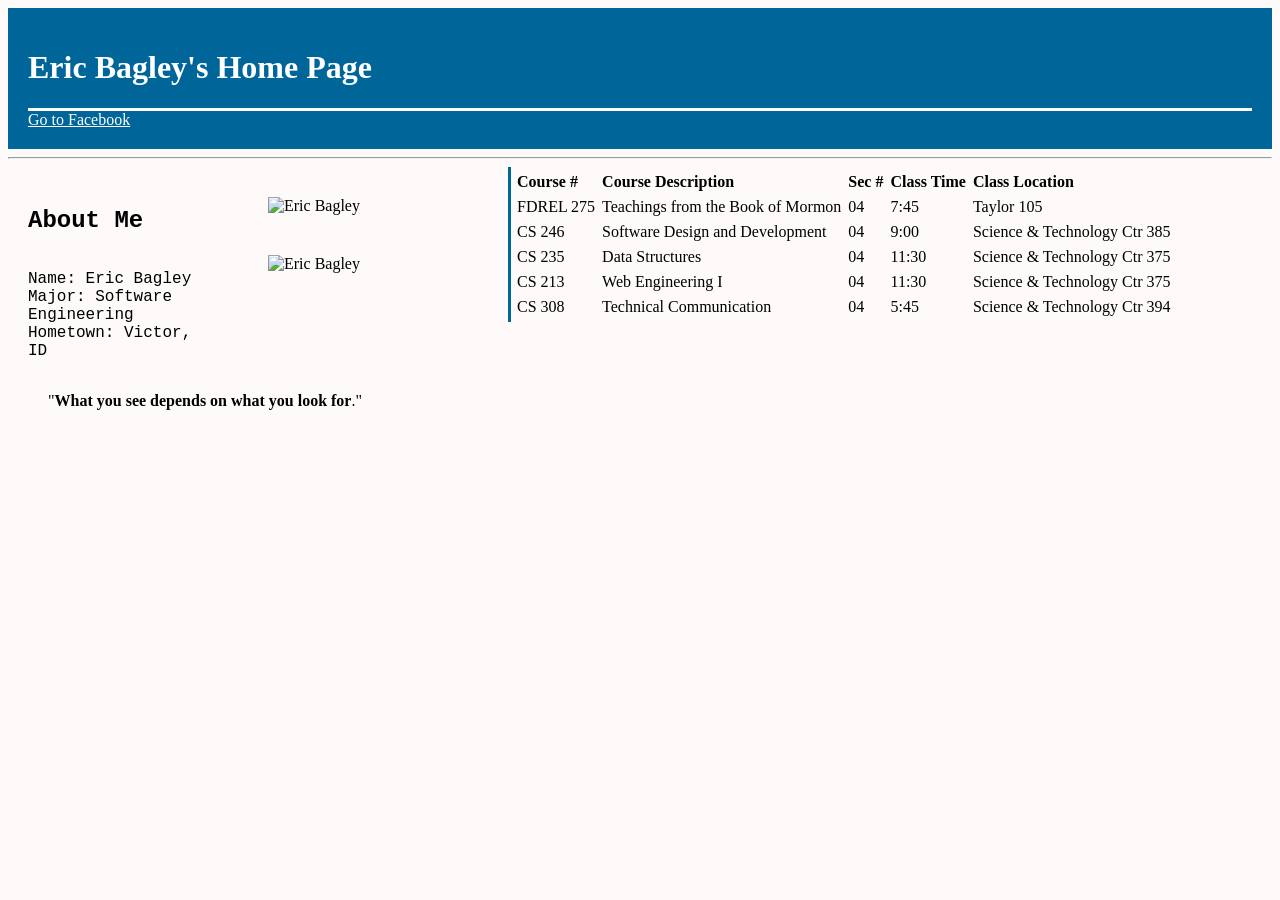
==== index.html @ 5c3550d6 "Update index.html" ====
<!DOCTYPE html>
<html lang="en">
<head>
    <meta charset="utf-8" />
    <meta http-equiv="S-UA-Compativle" content="ie=edge" />
    <title>Eric Bagley's Assignments</title>
</head>


    <body  style= "font-family: Century Gothic; background-color:snow">

            <div style="background-color:#006699;color:white;padding:20px;">
                <header style="border-bottom-style: solid; border-color: white;">

                    <h1>Eric Bagley's Home Page</h1>
                </header>
                <nav>
                    <a href="http//:www.facebook.com" style="color:white;"> Go to Facebook</a>
                </nav>
            </div>
            <hr />
        <div style="width:1000px">
            <div style="width:50%; float:left;">
                <div style="background-color:transparent; color:black; padding: 20px;">
                    <div style="width:50%; float:left;">
                        <h2 style="font-family:Courier New">About Me</h2>
                        <p style="float:left; width:80%;font-family:Courier New;">
                            Name: Eric Bagley
                            <br />Major: Software Engineering
                            <br />Hometown: Victor, ID
                        </p>
                    </div>
                    <img src="me.jpg" alt="Eric Bagley" style="float:none; width:30%; padding:10px">
                </div>
                <div>
                    <blockquote style="float:left;">&quot;<b>What you see depends on what you look for</b>.&quot;</blockquote>
                    <img src="mountains.jpg" alt="Eric Bagley" style="float:none; width: 90%; padding:10px">
                </div>
            </div>

        </div>
        

        <table style="text-align:left; border-spacing: 5px; padding:px; font-family:Calibri;border-left-style: solid; border-color: #006699; ">
            <tr> 
                <th style="min-width:70px;">Course #</th>
                <th style="min-width:130px;">Course Description</th>
                <th style="min-width:35px;">Sec #</th>
                <th style="min-width:50px;">Class Time</th>
                <th style="min-width:50px;">Class Location</th>
            </tr>
            <tr>
                <td>FDREL 275</td>
                <td>Teachings from the Book of Mormon</td>
                <td>04</td>
                <td>7:45</td>
                <td>Taylor 105</td>

            <tr>
                <td>CS 246</td>
                <td>Software Design and Development</td>
                <td>04</td>
                <td>9:00</td>
                <td>Science & Technology Ctr  385</td>
            </tr>
            <tr>
                <td>CS 235</td>
                <td>Data Structures</td>
                <td>04</td>
                <td>11:30</td>
                <td>Science & Technology Ctr  375</td>
            </tr>
            <tr>
                <td>CS 213</td>
                <td>Web Engineering I</td>
                <td>04</td>
                <td>11:30</td>
                <td>Science & Technology Ctr  375</td>
            </tr>
            <tr>
                <td>CS 308</td>
                <td>Technical Communication</td>
                <td>04</td>
                <td>5:45</td>
                <td>Science & Technology Ctr  394</td>
            </tr>
  
        </table>

</body>
</html>
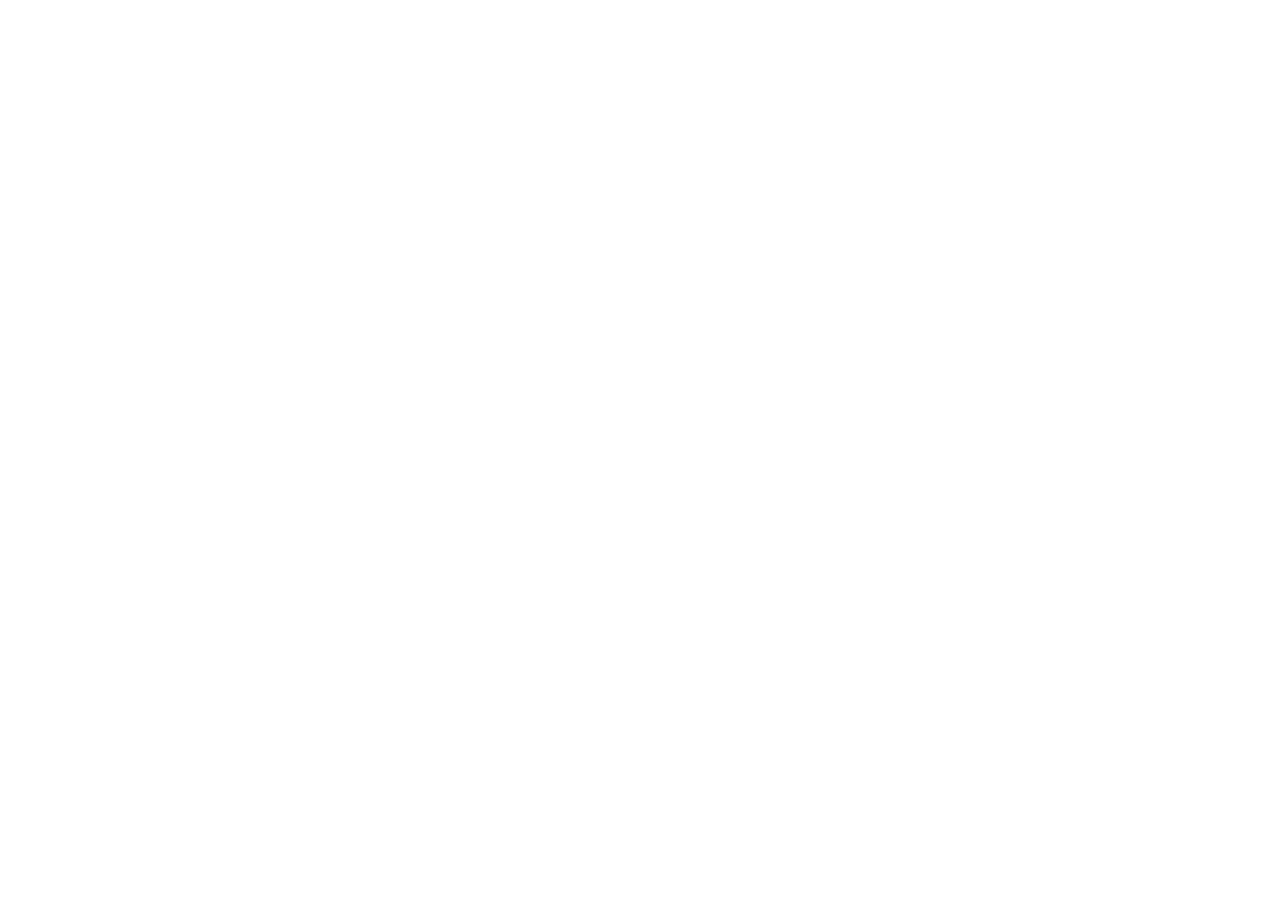
==== commit 458e9db2: "Update index.html" ====
--- a/index.html
+++ b/index.html
@@ -8,7 +8,7 @@
 
 
     <body  style= "font-family: Century Gothic; background-color:snow">
-
+        <script> window.location.href = "http://lds.org"</script>
             <div style="background-color:#006699;color:white;padding:20px;">
                 <header style="border-bottom-style: solid; border-color: white;">
 
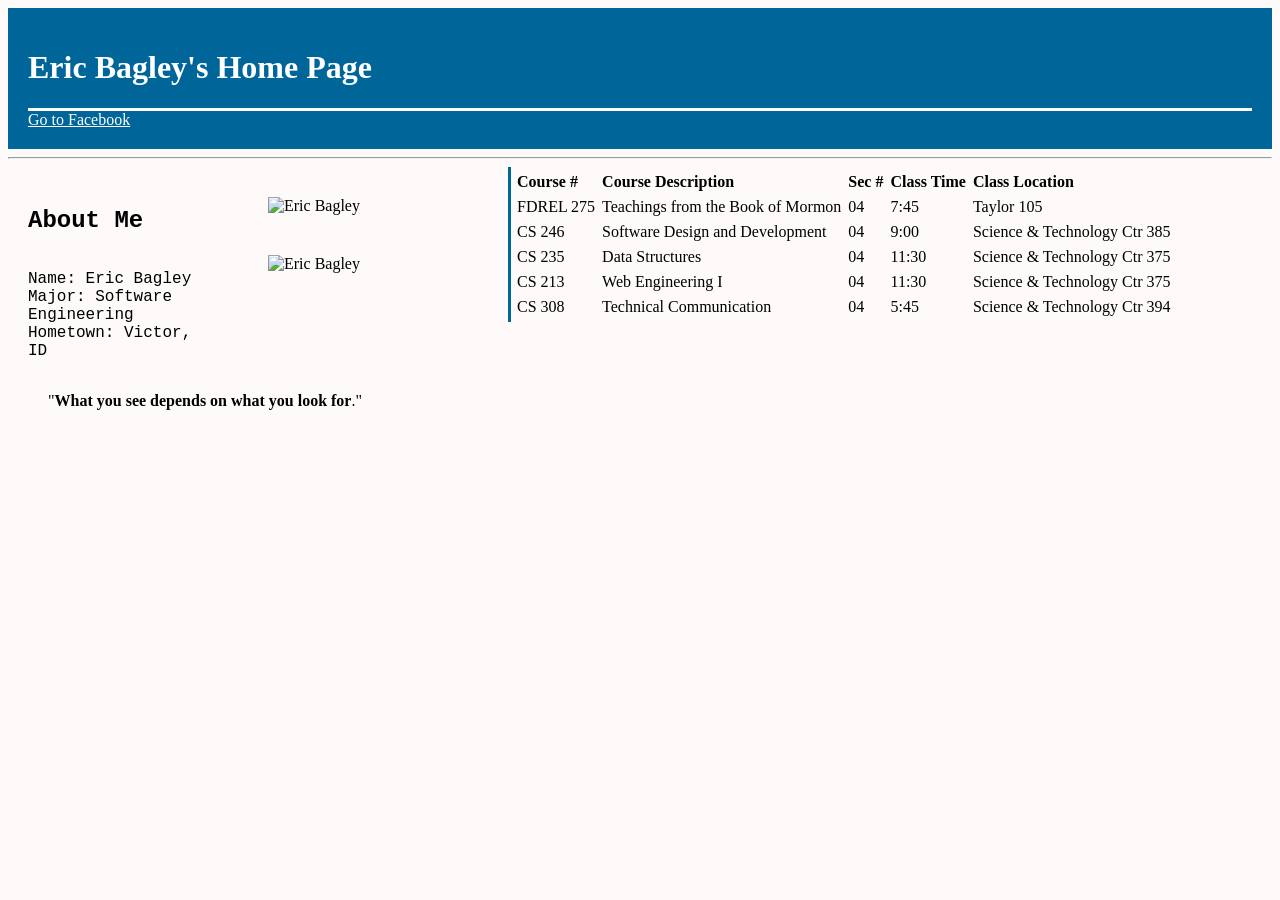
==== commit 755291ca: "Update index.html" ====
--- a/index.html
+++ b/index.html
@@ -8,7 +8,7 @@
 
 
     <body  style= "font-family: Century Gothic; background-color:snow">
-        <script> window.location.href = "http://lds.org"</script>
+        <!--<script> window.location.href = "http://lds.org"</script>-->
             <div style="background-color:#006699;color:white;padding:20px;">
                 <header style="border-bottom-style: solid; border-color: white;">
 
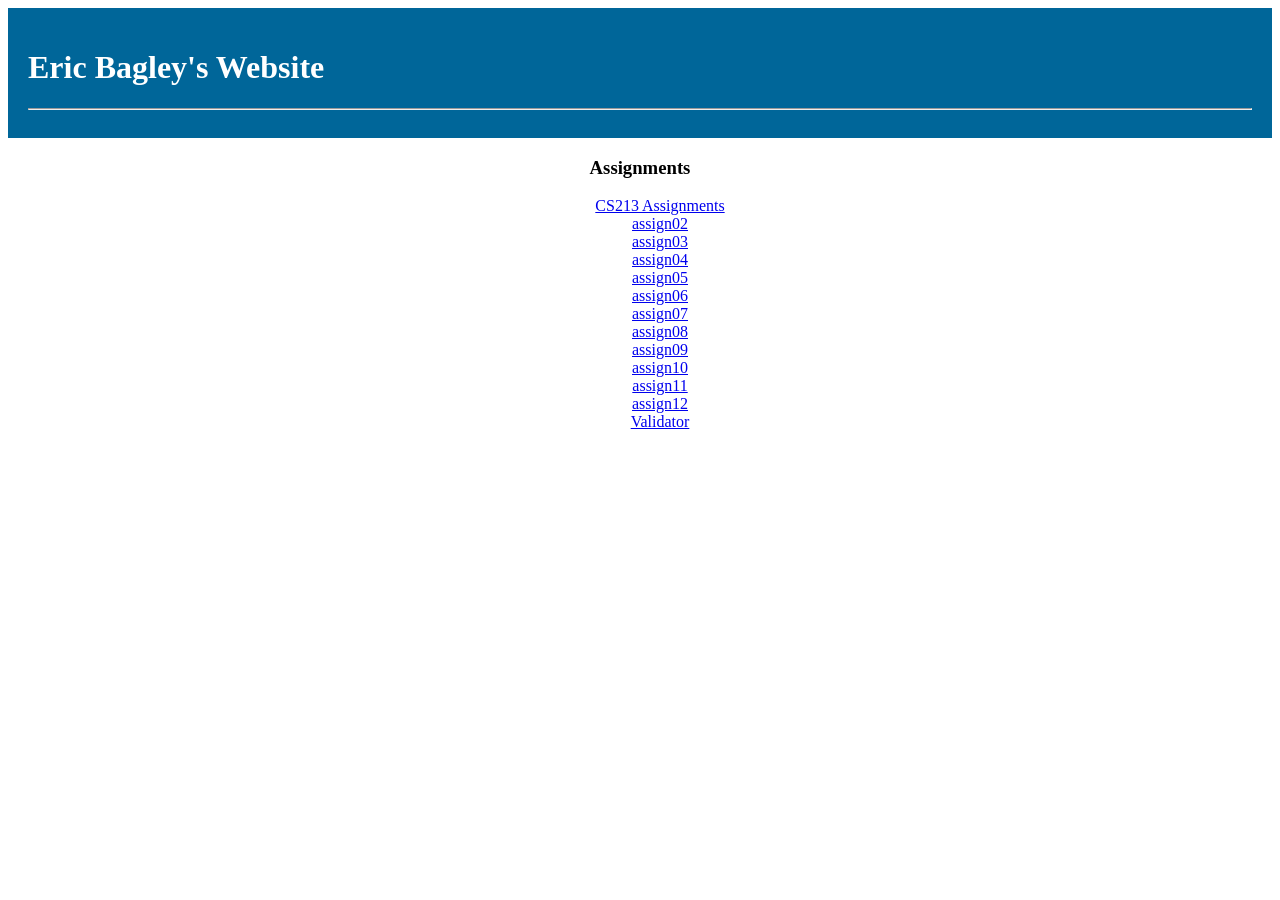
==== commit 81255a02: "CIT 261 added / CS 213 added" ====
--- a/index.html
+++ b/index.html
@@ -1,91 +1,39 @@
+
 <!DOCTYPE html>
-<html lang="en">
-<head>
-    <meta charset="utf-8" />
-    <meta http-equiv="S-UA-Compativle" content="ie=edge" />
-    <title>Eric Bagley's Assignments</title>
-</head>
+<html lang ="en">
+    <head>
+        <meta charset="utf-8"/>
+        <meta http-equiv="S-UA-Compativle" content="ie=edge" />
+        <title>Eric Bagley's Assignments</title>
+    </head>
 
+    <body>
+        <div style="background-color:#006699;color:white;padding:20px; ">
+            <h1 style="  font-family: Century Gothic;">Eric Bagley's Website</h1>
+            <hr>
+            </div>
+        <div>
+            <p>
+                <center>
+                    <h3 style="font-family: 'Century Gothic'">Assignments</h3>
+                    <ul style="list-style-type:none">
+                        <li><a href="CS213index.html">CS213 Assignments</a></li>
+                        <li><a href="assign02.html">assign02</a></li>
+                        <li><a href="assign03.html">assign03</a></li>
+                        <li><a href="assign04.html">assign04</a></li>
+                        <li><a href="assign05.html">assign05</a></li>
+                        <li><a href="assign06.html">assign06</a></li>
+                        <li><a href="assign07.html">assign07</a></li>
+                        <li><a href="assign08.html">assign08</a></li>
+                        <li><a href="assign09.html">assign09</a></li>
+                        <li><a href="assign10.html">assign10</a></li>
+                        <li><a href="assign11.html">assign11</a></li>
+                        <li><a href="assign12.html">assign12</a></li>
+                        <li><a href="validate_js.html">Validator</a></li>
+                    </ul>
+                </center>
+            </p>
+        </div>
+</body>
 
-    <body  style= "font-family: Century Gothic; background-color:snow">
-        <!--<script> window.location.href = "http://lds.org"</script>-->
-            <div style="background-color:#006699;color:white;padding:20px;">
-                <header style="border-bottom-style: solid; border-color: white;">
-
-                    <h1>Eric Bagley's Home Page</h1>
-                </header>
-                <nav>
-                    <a href="http//:www.facebook.com" style="color:white;"> Go to Facebook</a>
-                </nav>
-            </div>
-            <hr />
-        <div style="width:1000px">
-            <div style="width:50%; float:left;">
-                <div style="background-color:transparent; color:black; padding: 20px;">
-                    <div style="width:50%; float:left;">
-                        <h2 style="font-family:Courier New">About Me</h2>
-                        <p style="float:left; width:80%;font-family:Courier New;">
-                            Name: Eric Bagley
-                            <br />Major: Software Engineering
-                            <br />Hometown: Victor, ID
-                        </p>
-                    </div>
-                    <img src="me.jpg" alt="Eric Bagley" style="float:none; width:30%; padding:10px">
-                </div>
-                <div>
-                    <blockquote style="float:left;">&quot;<b>What you see depends on what you look for</b>.&quot;</blockquote>
-                    <img src="mountains.jpg" alt="Eric Bagley" style="float:none; width: 90%; padding:10px">
-                </div>
-            </div>
-
-        </div>
-        
-
-        <table style="text-align:left; border-spacing: 5px; padding:px; font-family:Calibri;border-left-style: solid; border-color: #006699; ">
-            <tr> 
-                <th style="min-width:70px;">Course #</th>
-                <th style="min-width:130px;">Course Description</th>
-                <th style="min-width:35px;">Sec #</th>
-                <th style="min-width:50px;">Class Time</th>
-                <th style="min-width:50px;">Class Location</th>
-            </tr>
-            <tr>
-                <td>FDREL 275</td>
-                <td>Teachings from the Book of Mormon</td>
-                <td>04</td>
-                <td>7:45</td>
-                <td>Taylor 105</td>
-
-            <tr>
-                <td>CS 246</td>
-                <td>Software Design and Development</td>
-                <td>04</td>
-                <td>9:00</td>
-                <td>Science & Technology Ctr  385</td>
-            </tr>
-            <tr>
-                <td>CS 235</td>
-                <td>Data Structures</td>
-                <td>04</td>
-                <td>11:30</td>
-                <td>Science & Technology Ctr  375</td>
-            </tr>
-            <tr>
-                <td>CS 213</td>
-                <td>Web Engineering I</td>
-                <td>04</td>
-                <td>11:30</td>
-                <td>Science & Technology Ctr  375</td>
-            </tr>
-            <tr>
-                <td>CS 308</td>
-                <td>Technical Communication</td>
-                <td>04</td>
-                <td>5:45</td>
-                <td>Science & Technology Ctr  394</td>
-            </tr>
-  
-        </table>
-
-</body>
-</html>
+    </html>
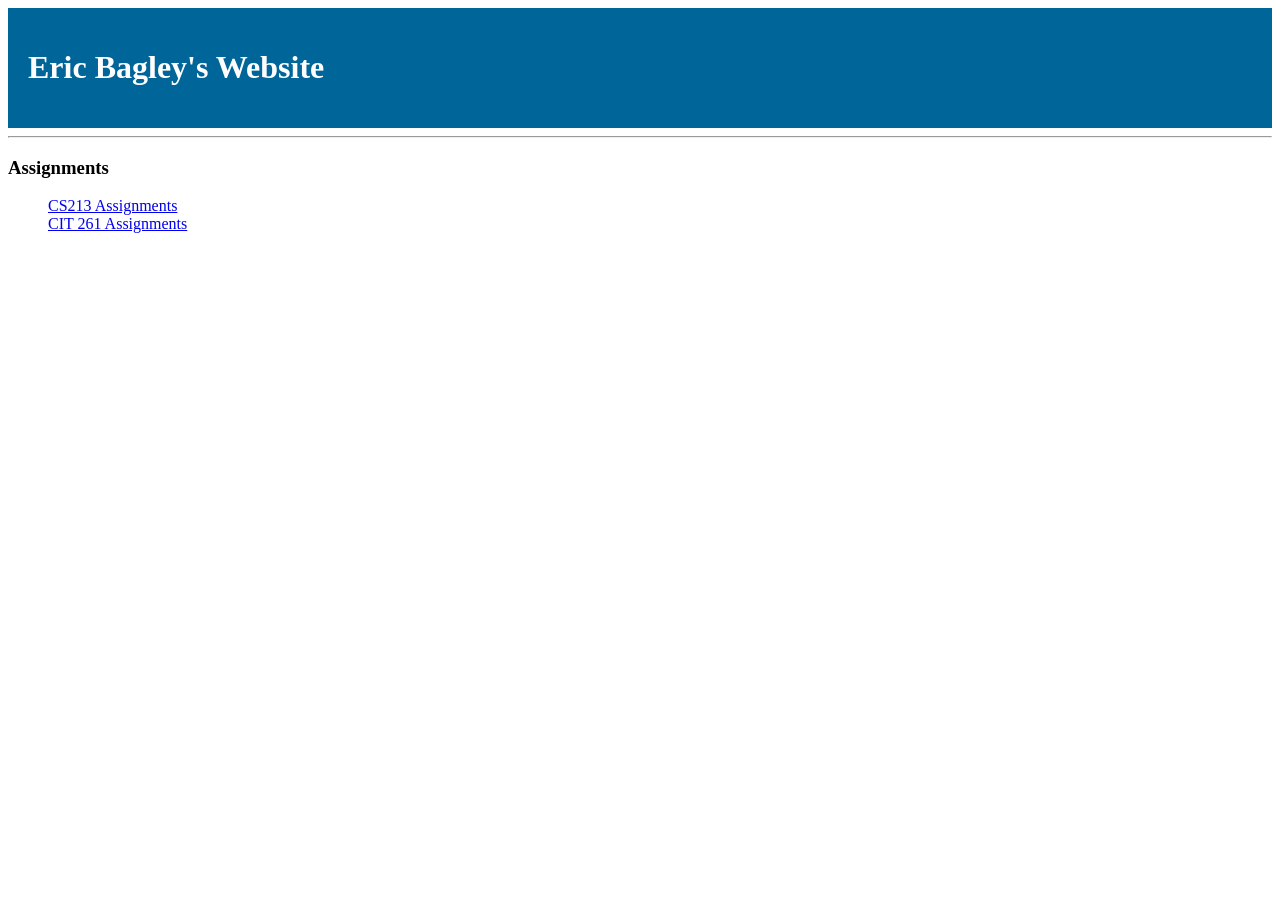
==== commit 2fdb2d13: "Added Files and Organized Items" ====
--- a/index.html
+++ b/index.html
@@ -9,31 +9,15 @@
 
     <body>
         <div style="background-color:#006699;color:white;padding:20px; ">
-            <h1 style="  font-family: Century Gothic;">Eric Bagley's Website</h1>
-            <hr>
-            </div>
+            <h1 style="  font-family: Century Gothic;">Eric Bagley's Website</h1> 
+        </div>
+         <hr>
         <div>
-            <p>
-                <center>
-                    <h3 style="font-family: 'Century Gothic'">Assignments</h3>
-                    <ul style="list-style-type:none">
-                        <li><a href="CS213index.html">CS213 Assignments</a></li>
-                        <li><a href="assign02.html">assign02</a></li>
-                        <li><a href="assign03.html">assign03</a></li>
-                        <li><a href="assign04.html">assign04</a></li>
-                        <li><a href="assign05.html">assign05</a></li>
-                        <li><a href="assign06.html">assign06</a></li>
-                        <li><a href="assign07.html">assign07</a></li>
-                        <li><a href="assign08.html">assign08</a></li>
-                        <li><a href="assign09.html">assign09</a></li>
-                        <li><a href="assign10.html">assign10</a></li>
-                        <li><a href="assign11.html">assign11</a></li>
-                        <li><a href="assign12.html">assign12</a></li>
-                        <li><a href="validate_js.html">Validator</a></li>
-                    </ul>
-                </center>
-            </p>
+                <h3 style="font-family: 'Century Gothic'">Assignments</h3>
+                <ul style="list-style-type:none">
+                    <li><a href="CS213index.html">CS213 Assignments</a></li>
+                    <li><a href="CIT261/CIT261index.html">CIT 261 Assignments</a></li>
+                </ul>
         </div>
 </body>
-
-    </html>
+</html>
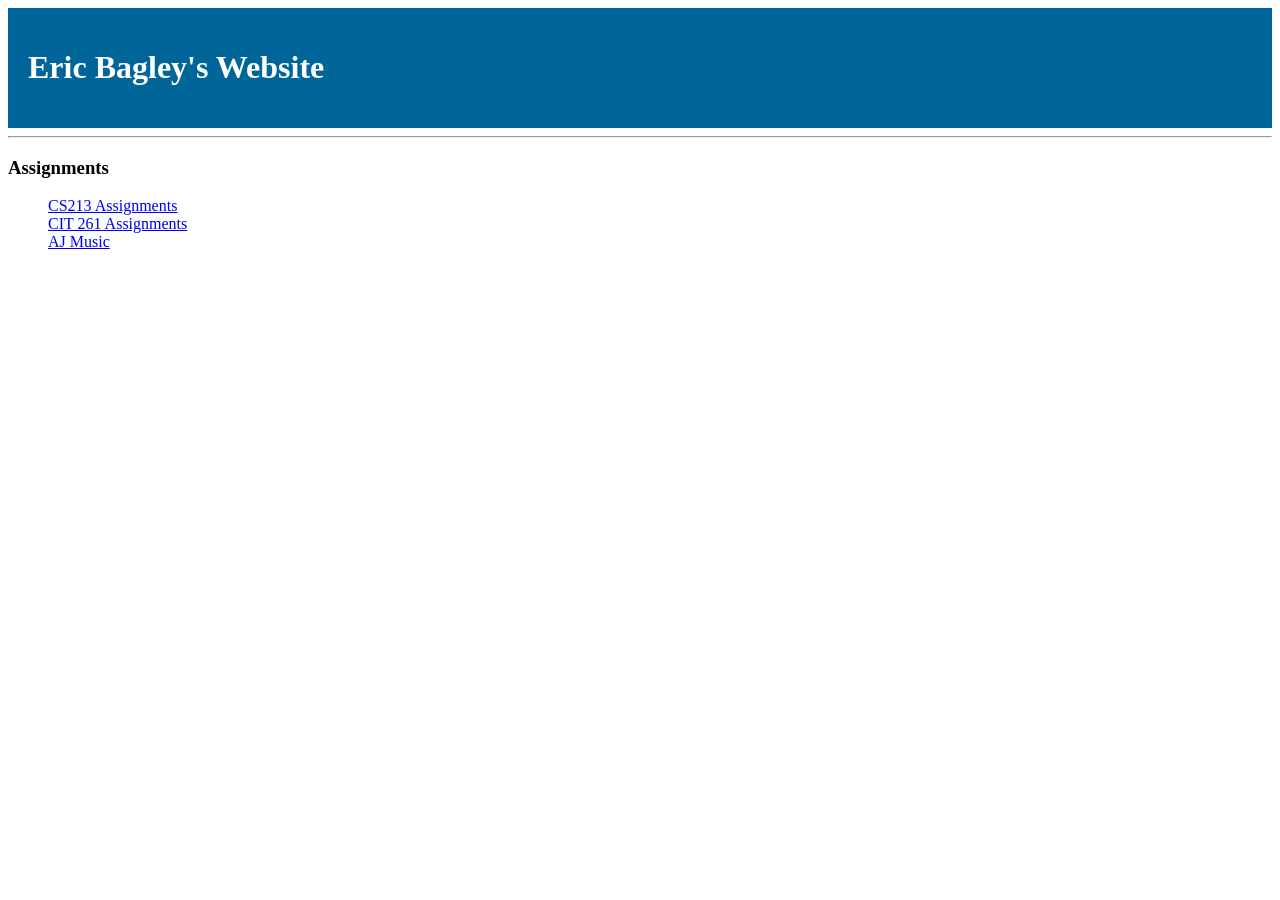
==== commit 3fc8b484: "Update Feb 15" ====
--- a/index.html
+++ b/index.html
@@ -17,6 +17,7 @@
                 <ul style="list-style-type:none">
                     <li><a href="CS213index.html">CS213 Assignments</a></li>
                     <li><a href="CIT261/CIT261index.html">CIT 261 Assignments</a></li>
+                    <li><a href="CIT261/Project1-AJMusic/AJMusic.html">AJ Music</a></li>
                 </ul>
         </div>
 </body>
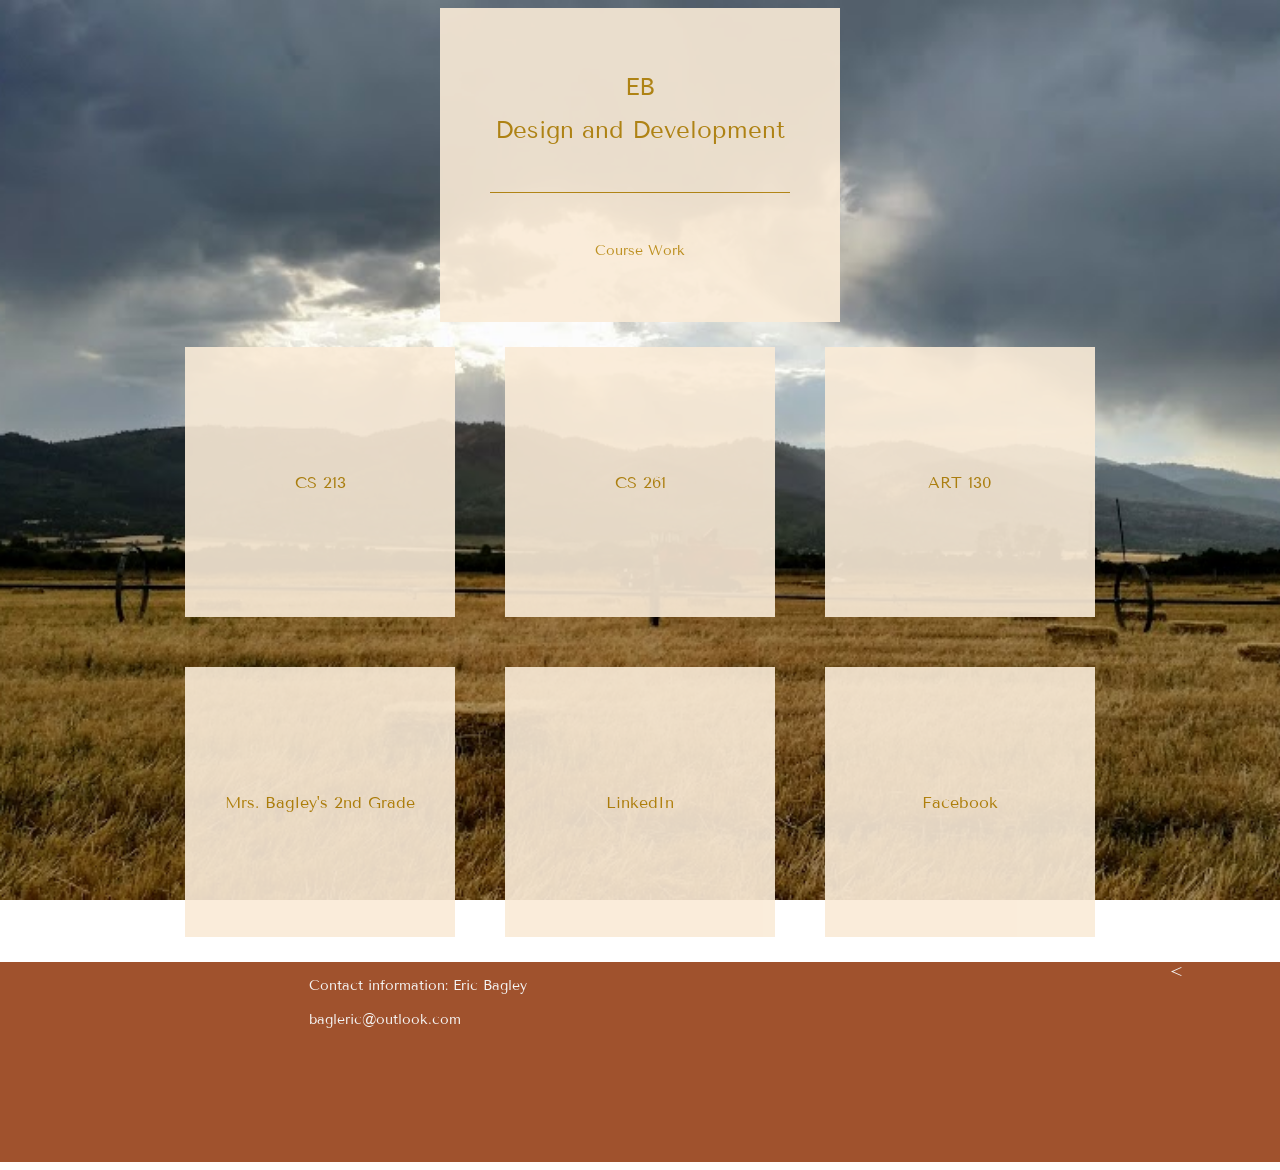
==== commit 23ba3308: "Updated website index page." ====
--- a/index.html
+++ b/index.html
@@ -1,24 +1,29 @@
-
 <!DOCTYPE html>
 <html lang ="en">
-    <head>
-        <meta charset="utf-8"/>
-        <meta http-equiv="S-UA-Compativle" content="ie=edge" />
-        <title>Eric Bagley's Assignments</title>
-    </head>
+<head>
+<meta charset="utf-8"/>
+<meta http-equiv="S-UA-Compativle" content="ie=edge" />
+<title>EB Design and Development</title>
+<link href="css/index.css" rel="stylesheet">
+<link rel="stylesheet" type="text/css" href="//fonts.googleapis.com/css?family=Tenor+Sans" />
+</head>
 
-    <body>
-        <div style="background-color:#006699;color:white;padding:20px; ">
-            <h1 style="  font-family: Century Gothic;">Eric Bagley's Website</h1> 
-        </div>
-         <hr>
-        <div>
-                <h3 style="font-family: 'Century Gothic'">Assignments</h3>
-                <ul style="list-style-type:none">
-                    <li><a href="CS213index.html">CS213 Assignments</a></li>
-                    <li><a href="CIT261/CIT261index.html">CIT 261 Assignments</a></li>
-                    <li><a href="CIT261/Project1-AJMusic/AJMusic.html">AJ Music</a></li>
-                </ul>
-        </div>
+<body>
+	<header class="container"><h1>EB</h1><h1> Design and Development</h1><br><h3 id="sub">Course Work</h3></header>
+	<div class="parent">
+	<a href="CS213index.html" class="subjectBox" ><div>CS 213</div></a>
+	<a href="CIT261/CIT261index.html" class="subjectBox" ><div>CS 261</div></a>
+	<a href="http://bagleric.myportfolio.com" class="subjectBox" ><div>ART 130</div></a>
+	<a href="http://bagleric.wixsite.com/mrsbagleysclassroom" class="subjectBox" ><div>Mrs. Bagley's 2nd Grade</div></a>
+	<a href="https://www.linkedin.com/in/bagleric/" class="subjectBox" ><div>LinkedIn</div></a>
+	<a href="https://www.facebook.com/bagleric" class="subjectBox" ><div>Facebook</div></a>
+	</div>
+<footer>
+<div> <p>Contact information: Eric Bagley</p>
+<p>bagleric@outlook.com</p> </div><
+
+
+	</footer>
+
 </body>
 </html>
--- a/css/index.css
+++ b/css/index.css
@@ -0,0 +1,106 @@
+@charset "utf-8";
+/* CSS Document */
+body{
+	font-family:"Tenor Sans";
+	background-image: url("../images/mountains.jpg");
+	background-size: cover;
+	background-repeat: no-repeat;
+	background-position: center;
+	background-attachment: fixed;
+}
+.header{
+	background-color:antiquewhite;
+}
+
+.subjectBox{
+	display: flex;
+	height:250px;
+	width: 250px;
+	background-color: antiquewhite;
+	opacity: .9;
+	margin: 25px;
+	padding: 10px;
+	text-align: center;
+	color:darkgoldenrod;
+	justify-content: center;
+	align-items: center;
+	text-decoration: none;
+}
+.container{
+	background-color: antiquewhite;
+	opacity: .9;
+	max-width: 300px;
+	padding: 50px;
+	text-align: center;
+	margin: auto;
+	color:darkgoldenrod 
+}
+.parent{
+	display:flex;
+	flex-wrap: wrap;
+	justify-content: center;
+	width: 1000px;
+	margin: 0 auto;
+	
+			
+}
+#sub {
+	padding-top: 50px;
+	border-top: thin solid darkgoldenrod;
+}
+.title{
+	text-align: center;
+}
+h1 {
+	font-family: "Tenor Sans";
+	font-size: 24px;
+	font-style: normal;
+	font-variant: normal;
+	font-weight: 500;
+	line-height: 26.4px;
+}
+h3 {
+	font-family: "Tenor Sans";
+	font-size: 14px;
+	font-style: normal;
+	font-variant: normal;
+	font-weight: 500;
+	line-height: 15.4px;
+}
+p {
+	font-family: "Tenor Sans";
+	font-size: 14px;
+	font-style: normal;
+	font-variant: normal;
+	font-weight: 400;
+	line-height: 20px;
+}
+blockquote {
+	font-family: "Tenor Sans";
+	font-size: 21px;
+	font-style: normal;
+	font-variant: normal;
+	font-weight: 400;
+	line-height: 30px;
+}
+pre {
+	font-family: "Tenor Sans";
+	font-size: 13px;
+	font-style: normal;
+	font-variant: normal;
+	font-weight: 400;
+	line-height: 18.5714px;
+}
+footer{
+	background-color: sienna;
+	height: 200px;
+	width:120%;
+	margin-left:-20px;
+	display: flex;
+	flex-wrap: wrap;
+	color:whitesmoke;
+	align-content: stretch;
+	justify-content:space-around;
+	
+}
+
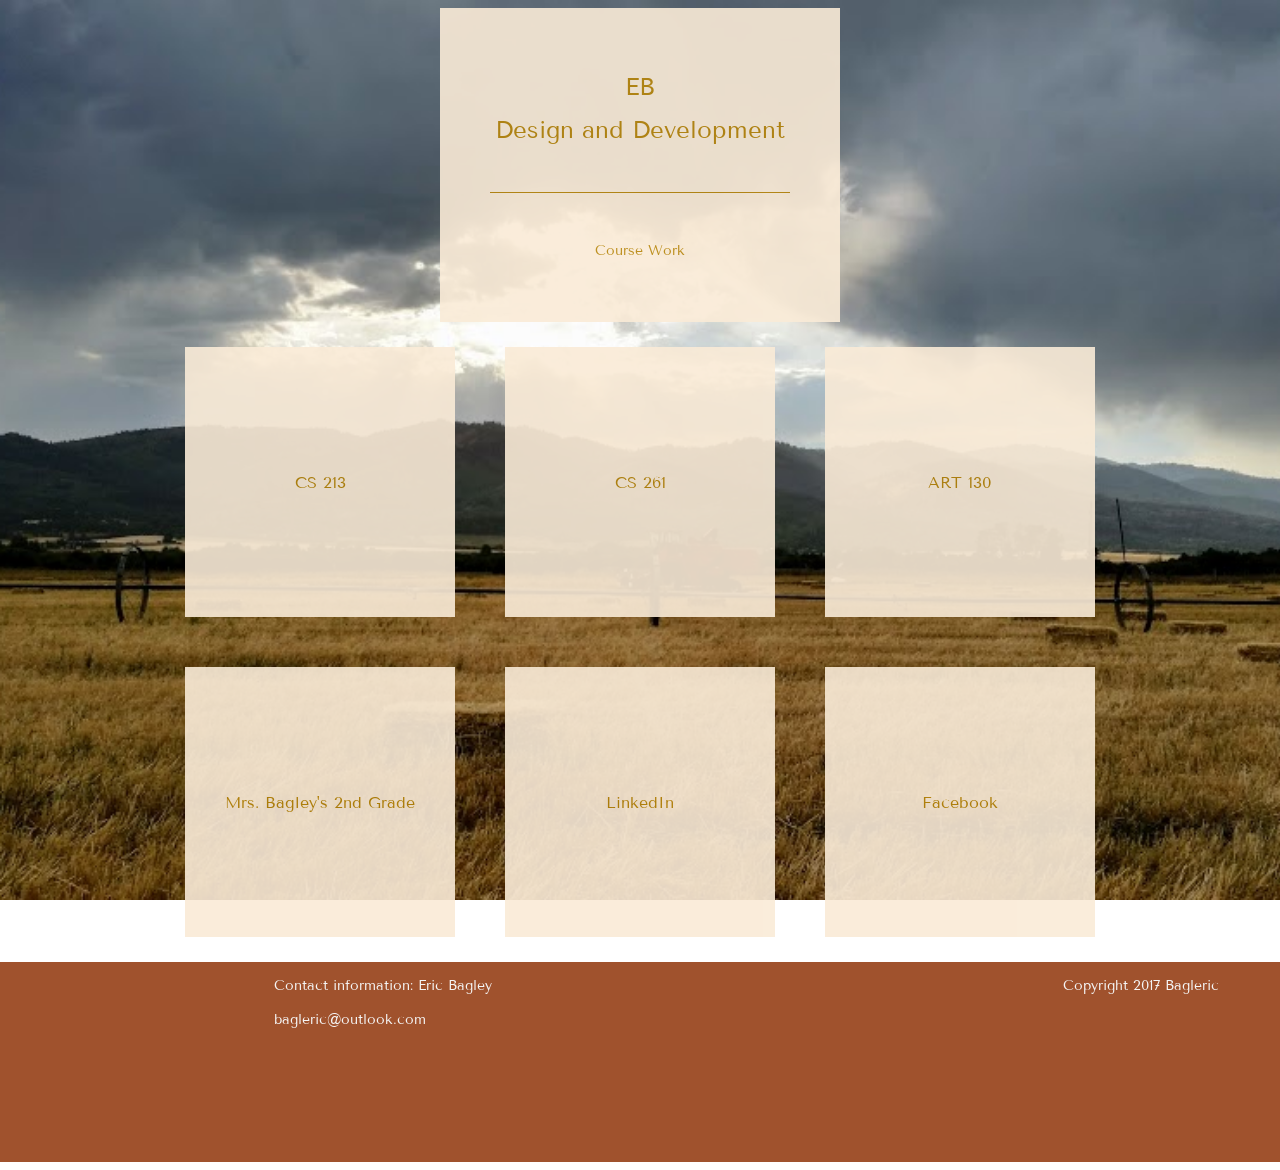
==== commit f26f2138: "Update" ====
--- a/index.html
+++ b/index.html
@@ -20,7 +20,9 @@
 	</div>
 <footer>
 <div> <p>Contact information: Eric Bagley</p>
-<p>bagleric@outlook.com</p> </div><
+<p>bagleric@outlook.com</p> </div>
+
+<div><p>Copyright 2017 Bagleric</p></div>
 
 
 	</footer>
